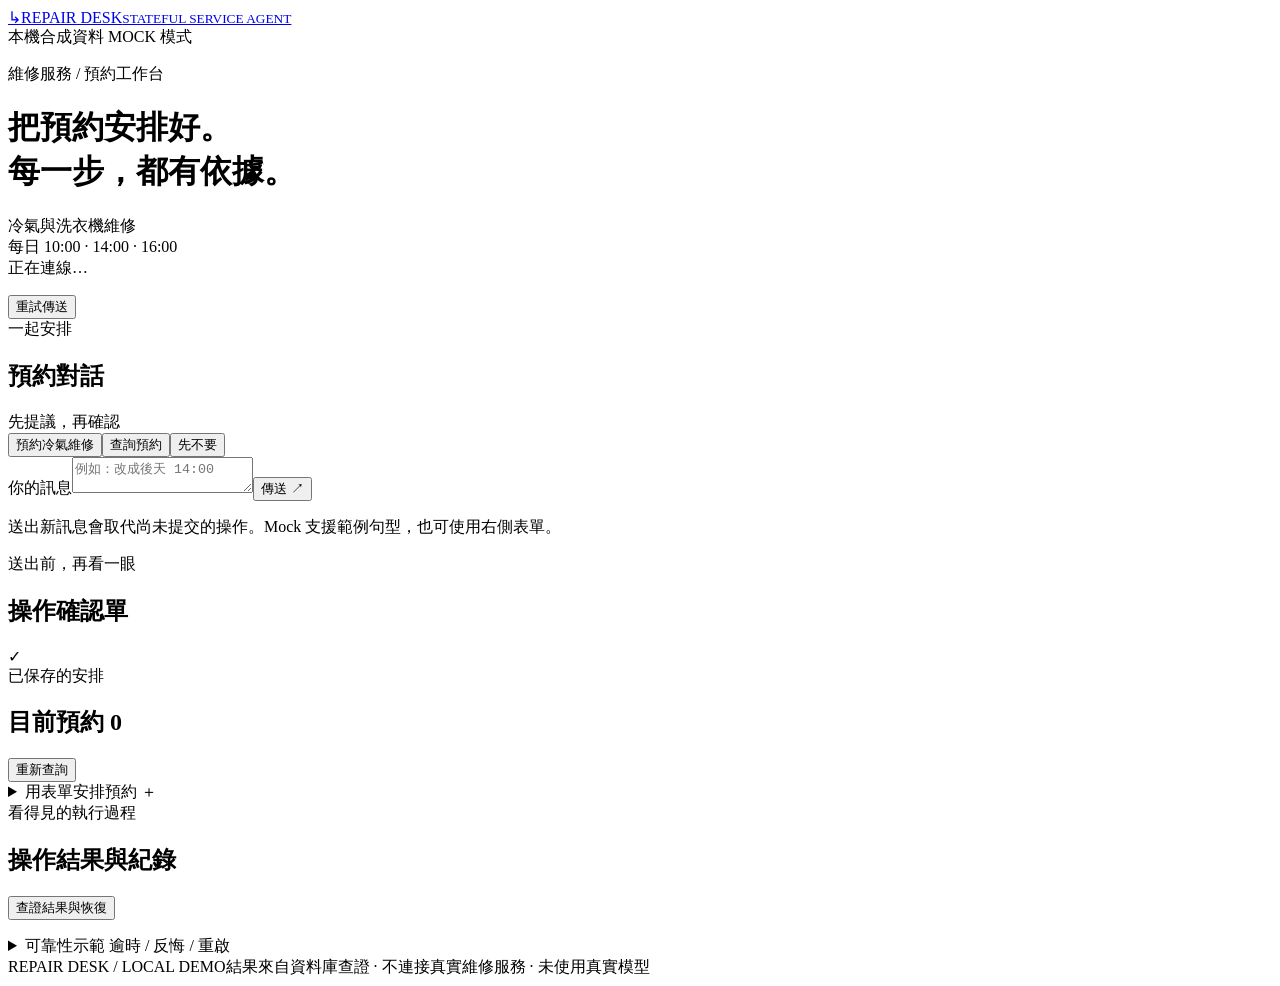
==== agent/static/index.html @ bf1f91c7 "feat: add local repair booking agent with durable confirmation and recovery" ====
<!doctype html>
<html lang="zh-Hant">
  <head>
    <meta charset="utf-8" />
    <meta name="viewport" content="width=device-width,initial-scale=1" />
    <title>維修預約工作台 · Stateful Service Agent</title>
    <link rel="stylesheet" href="/static/style.css" />
    <script defer src="/static/app.js"></script>
  </head>
  <body>
    <header class="masthead">
      <a class="brand" href="/" aria-label="維修預約工作台首頁"
        ><span class="brand-mark" aria-hidden="true">↳</span
        ><span>REPAIR DESK<small>STATEFUL SERVICE AGENT</small></span></a
      >
      <div class="environment">
        <span class="dot"></span>本機合成資料
        <span class="mode">MOCK 模式</span>
      </div>
    </header>
    <main>
      <div class="intro">
        <div>
          <p class="eyebrow">維修服務 / 預約工作台</p>
          <h1>把預約安排好。<br /><span>每一步，都有依據。</span></h1>
        </div>
        <p class="intro-note">
          冷氣與洗衣機維修<br />每日 10:00 · 14:00 · 16:00<br /><span
            id="identity"
            >正在連線…</span
          >
        </p>
      </div>
      <div id="notice" class="notice hidden" role="status" aria-live="polite">
        <span id="notice-text"></span
        ><button id="retry" class="text-button hidden">重試傳送</button>
      </div>
      <div class="workspace">
        <section class="conversation panel" aria-labelledby="chat-heading">
          <div class="panel-heading">
            <div>
              <span class="eyebrow">一起安排</span>
              <h2 id="chat-heading">預約對話</h2>
            </div>
            <span class="quiet-badge">先提議，再確認</span>
          </div>
          <div
            id="messages"
            class="messages"
            role="log"
            aria-label="預約對話紀錄"
            aria-live="polite"
          ></div>
          <div class="suggestions">
            <button data-prompt="我要預約冷氣維修，明天 10:00">
              預約冷氣維修</button
            ><button data-prompt="查詢我的預約">查詢預約</button
            ><button data-prompt="先不要，放棄這次操作">先不要</button>
          </div>
          <form id="chat-form" class="composer">
            <label class="sr-only" for="message">你的訊息</label
            ><textarea
              id="message"
              rows="2"
              placeholder="例如：改成後天 14:00"
              maxlength="2000"
              required
            ></textarea
            ><button id="send" class="primary" type="submit">
              傳送 <span aria-hidden="true">↗</span>
            </button>
          </form>
          <p class="composer-note">
            送出新訊息會取代尚未提交的操作。Mock
            支援範例句型，也可使用右側表單。
          </p>
        </section>
        <aside class="right-column">
          <section
            id="confirmation-panel"
            class="confirmation"
            aria-labelledby="confirmation-heading"
          >
            <div class="panel-heading">
              <div>
                <span class="eyebrow">送出前，再看一眼</span>
                <h2 id="confirmation-heading">操作確認單</h2>
              </div>
              <span class="ticket-icon" aria-hidden="true">✓</span>
            </div>
            <div id="confirmation"></div>
          </section>
          <section
            class="panel bookings-panel"
            aria-labelledby="bookings-heading"
          >
            <div class="panel-heading">
              <div>
                <span class="eyebrow">已保存的安排</span>
                <h2 id="bookings-heading">
                  目前預約 <span id="booking-count" class="count">0</span>
                </h2>
              </div>
              <button id="refresh" class="text-button">重新查詢</button>
            </div>
            <div id="bookings"></div>
          </section>
          <details class="panel booking-form-panel">
            <summary>用表單安排預約 <span aria-hidden="true">＋</span></summary>
            <form id="booking-form">
              <label for="service">維修項目</label
              ><select id="service">
                <option>冷氣維修</option>
                <option>洗衣機維修</option>
              </select>
              <div class="form-row">
                <div>
                  <label for="date">日期（台北）</label
                  ><input id="date" type="date" required />
                </div>
                <div>
                  <label for="time">時段</label
                  ><select id="time">
                    <option>10:00</option>
                    <option>14:00</option>
                    <option>16:00</option>
                  </select>
                </div>
              </div>
              <button class="secondary" type="submit">建立待確認操作</button>
            </form>
          </details>
        </aside>
      </div>
      <section class="panel execution" aria-labelledby="execution-heading">
        <div class="panel-heading">
          <div>
            <span class="eyebrow">看得見的執行過程</span>
            <h2 id="execution-heading">操作結果與紀錄</h2>
          </div>
          <button id="recover" class="secondary">查證結果與恢復</button>
        </div>
        <div id="result" class="result" aria-live="polite"></div>
        <ol id="events" class="events"></ol>
      </section>
      <details class="demo panel">
        <summary>可靠性示範 <span>逾時 / 反悔 / 重啟</span></summary>
        <div class="demo-content">
          <div>
            <label for="fault">下一次確認的回覆情境</label
            ><select id="fault">
              <option value="none">正常提交</option>
              <option value="before_commit">提交前逾時，等待查證或重啟</option>
              <option value="after_commit">已提交，但回覆遺失</option>
            </select>
            <p>
              選擇情境後提出並確認一筆操作，再按「查證結果與恢復」。此為明確注入的本機故障。
            </p>
          </div>
          <div>
            <strong>示範反悔</strong>
            <p>選「提交前逾時」，確認後傳送「先不要」。查證時應無新增預約。</p>
            <strong>示範程序重啟</strong>
            <p>
              提交前逾時後，停止本工作台的終端程序，再使用相同啟動命令啟動。保留瀏覽器與資料庫，即可看到恢復結果。
            </p>
          </div>
        </div>
      </details>
    </main>
    <footer>
      <span>REPAIR DESK / LOCAL DEMO</span
      ><span>結果來自資料庫查證 · 不連接真實維修服務 · 未使用真實模型</span>
    </footer>
  </body>
</html>
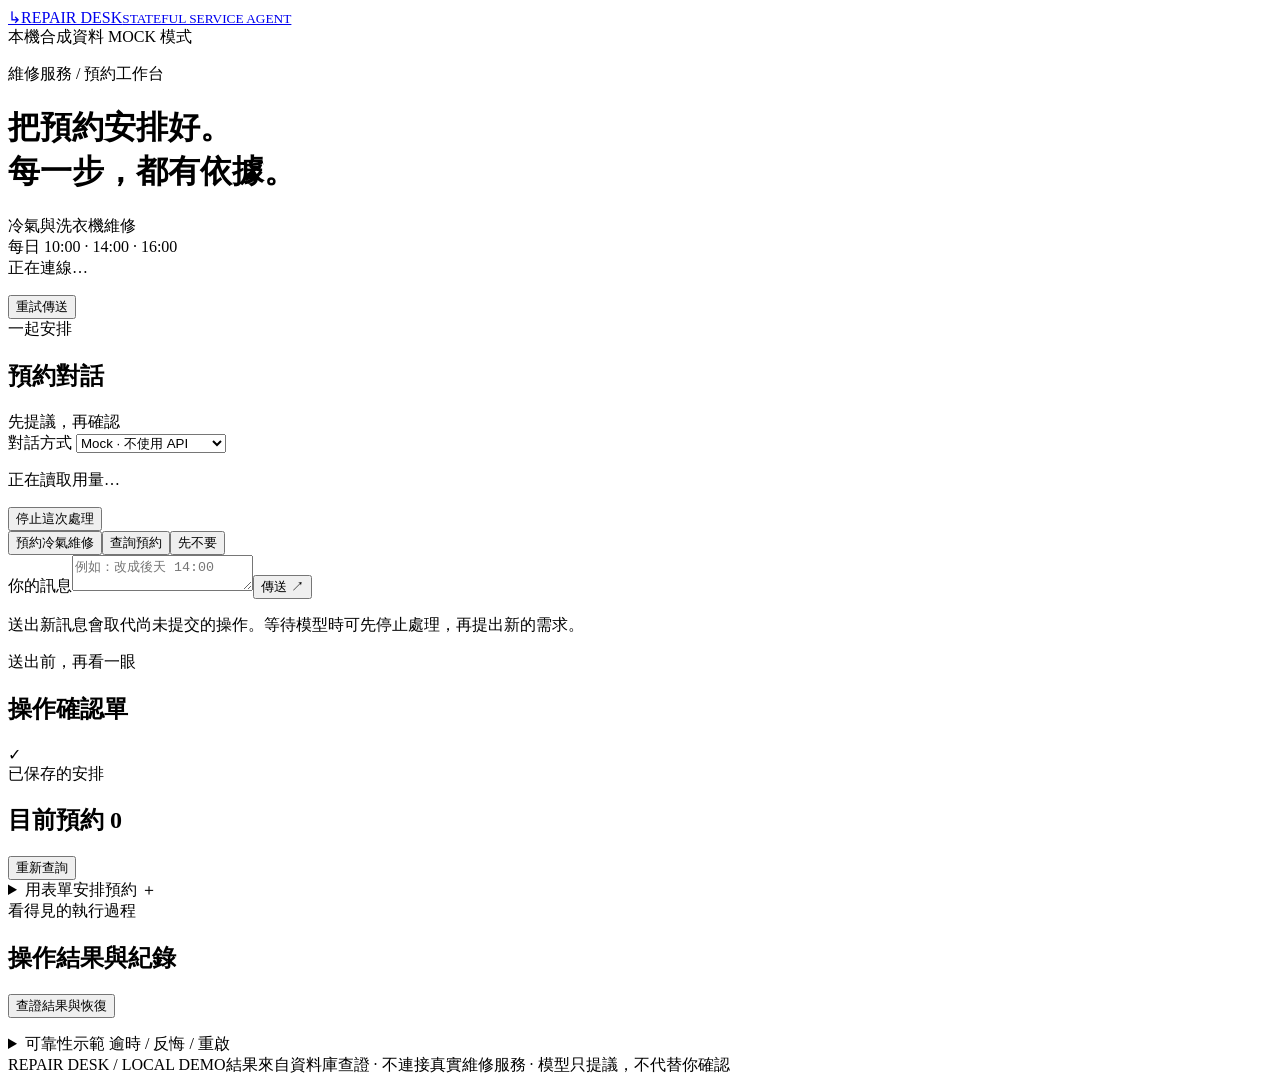
==== commit 4ea790f1: "feat: connect live booking chat with durable budget and interruption" ====
--- a/agent/static/index.html
+++ b/agent/static/index.html
@@ -15,7 +15,7 @@
       >
       <div class="environment">
         <span class="dot"></span>本機合成資料
-        <span class="mode">MOCK 模式</span>
+        <span class="mode" id="mode-badge">MOCK 模式</span>
       </div>
     </header>
     <main>
@@ -44,6 +44,18 @@
             </div>
             <span class="quiet-badge">先提議，再確認</span>
           </div>
+          <div class="model-controls">
+            <label for="mode">對話方式</label>
+            <select id="mode">
+              <option value="mock">Mock · 不使用 API</option>
+              <option value="fixed" disabled>真實模型 · 固定流程</option>
+              <option value="agent" disabled>真實模型 · 單一 Agent</option>
+            </select>
+            <p id="model-usage">正在讀取用量…</p>
+            <button id="interrupt" type="button" class="secondary hidden">
+              停止這次處理
+            </button>
+          </div>
           <div
             id="messages"
             class="messages"
@@ -71,8 +83,7 @@
             </button>
           </form>
           <p class="composer-note">
-            送出新訊息會取代尚未提交的操作。Mock
-            支援範例句型，也可使用右側表單。
+            送出新訊息會取代尚未提交的操作。等待模型時可先停止處理，再提出新的需求。
           </p>
         </section>
         <aside class="right-column">
@@ -170,7 +181,10 @@
     </main>
     <footer>
       <span>REPAIR DESK / LOCAL DEMO</span
-      ><span>結果來自資料庫查證 · 不連接真實維修服務 · 未使用真實模型</span>
+      ><span
+        >結果來自資料庫查證 · 不連接真實維修服務 ·
+        模型只提議，不代替你確認</span
+      >
     </footer>
   </body>
 </html>
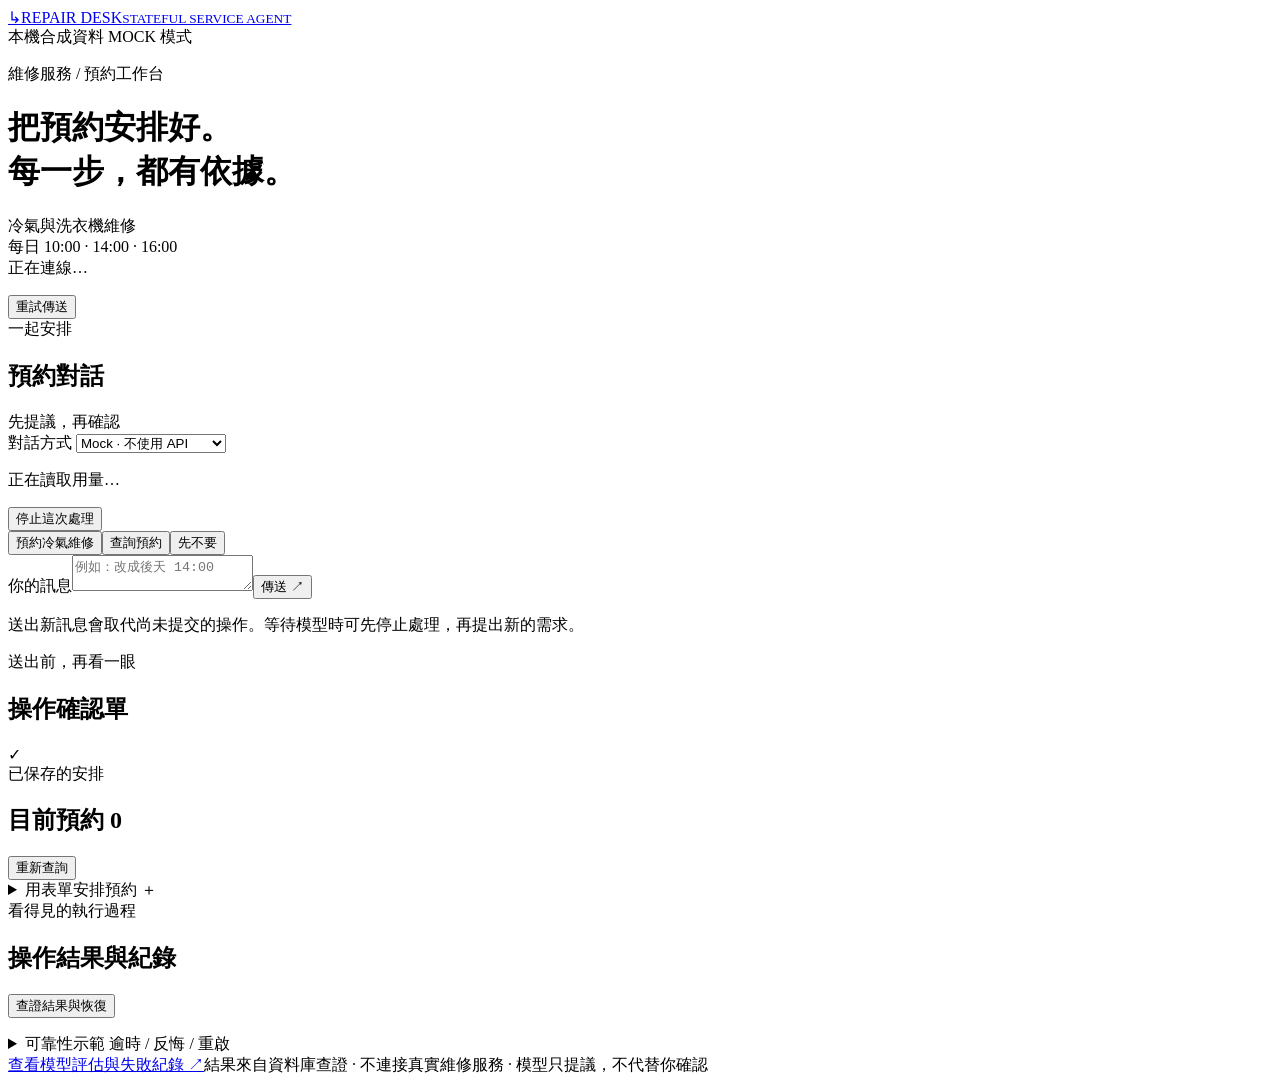
==== commit 5c592d32: "feat: add local launcher and inspectable evaluation evidence page" ====
--- a/agent/static/index.html
+++ b/agent/static/index.html
@@ -180,7 +180,7 @@
       </details>
     </main>
     <footer>
-      <span>REPAIR DESK / LOCAL DEMO</span
+      <a href="/evaluation">查看模型評估與失敗紀錄 ↗</a
       ><span
         >結果來自資料庫查證 · 不連接真實維修服務 ·
         模型只提議，不代替你確認</span
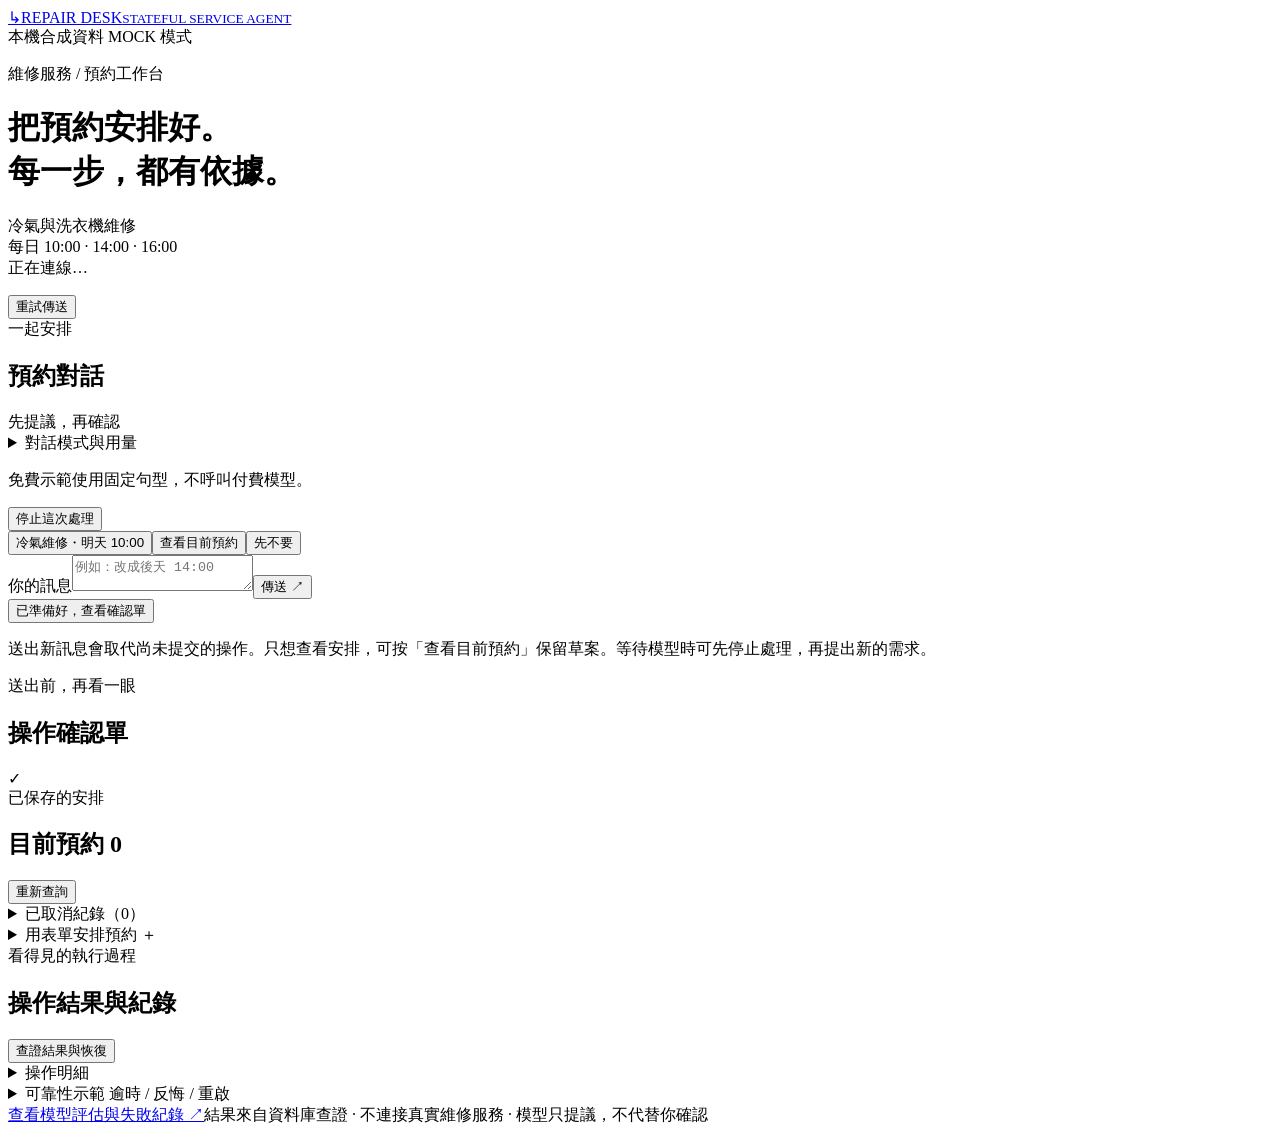
==== commit e78f29e1: "feat: improve booking flow and preserve uncertainty through recovery" ====
--- a/agent/static/index.html
+++ b/agent/static/index.html
@@ -44,18 +44,18 @@
             </div>
             <span class="quiet-badge">先提議，再確認</span>
           </div>
-          <div class="model-controls">
+          <details id="model-details" class="model-controls">
+            <summary>對話模式與用量</summary>
             <label for="mode">對話方式</label>
             <select id="mode">
-              <option value="mock">Mock · 不使用 API</option>
-              <option value="fixed" disabled>真實模型 · 固定流程</option>
-              <option value="agent" disabled>真實模型 · 單一 Agent</option>
+              <option value="mock">免費示範（固定句型）</option>
+              <option value="fixed" disabled>真實模型・固定流程（可能計費）</option>
+              <option value="agent" disabled>真實模型・單一 Agent（可能計費）</option>
             </select>
             <p id="model-usage">正在讀取用量…</p>
-            <button id="interrupt" type="button" class="secondary hidden">
-              停止這次處理
-            </button>
-          </div>
+          </details>
+          <p id="mode-help">免費示範使用固定句型，不呼叫付費模型。</p>
+          <button id="interrupt" type="button" class="secondary hidden">停止這次處理</button>
           <div
             id="messages"
             class="messages"
@@ -65,8 +65,8 @@
           ></div>
           <div class="suggestions">
             <button data-prompt="我要預約冷氣維修，明天 10:00">
-              預約冷氣維修</button
-            ><button data-prompt="查詢我的預約">查詢預約</button
+              冷氣維修・明天 10:00</button
+            ><button id="query-bookings">查看目前預約</button
             ><button data-prompt="先不要，放棄這次操作">先不要</button>
           </div>
           <form id="chat-form" class="composer">
@@ -82,8 +82,9 @@
               傳送 <span aria-hidden="true">↗</span>
             </button>
           </form>
+          <button id="confirmation-next" class="next-step hidden" type="button">已準備好，查看確認單</button>
           <p class="composer-note">
-            送出新訊息會取代尚未提交的操作。等待模型時可先停止處理，再提出新的需求。
+            送出新訊息會取代尚未提交的操作。只想查看安排，可按「查看目前預約」保留草案。等待模型時可先停止處理，再提出新的需求。
           </p>
         </section>
         <aside class="right-column">
@@ -115,6 +116,10 @@
               <button id="refresh" class="text-button">重新查詢</button>
             </div>
             <div id="bookings"></div>
+            <details id="booking-history">
+              <summary>已取消紀錄（0）</summary>
+              <div id="history-bookings"></div>
+            </details>
           </section>
           <details class="panel booking-form-panel">
             <summary>用表單安排預約 <span aria-hidden="true">＋</span></summary>
@@ -127,18 +132,21 @@
               <div class="form-row">
                 <div>
                   <label for="date">日期（台北）</label
-                  ><input id="date" type="date" required />
+                  ><input id="date" type="date" aria-describedby="date-error" required />
+                  <span id="date-error" class="field-error"></span>
                 </div>
                 <div>
                   <label for="time">時段</label
-                  ><select id="time">
+                  ><select id="time" aria-describedby="time-error">
                     <option>10:00</option>
                     <option>14:00</option>
                     <option>16:00</option>
                   </select>
+                  <span id="time-error" class="field-error"></span>
                 </div>
               </div>
-              <button class="secondary" type="submit">建立待確認操作</button>
+              <button class="secondary" type="submit">預覽預約</button>
+              <p class="form-help">下一步會請你確認，確認前不會修改預約。</p>
             </form>
           </details>
         </aside>
@@ -152,7 +160,10 @@
           <button id="recover" class="secondary">查證結果與恢復</button>
         </div>
         <div id="result" class="result" aria-live="polite"></div>
-        <ol id="events" class="events"></ol>
+        <details class="operation-details">
+          <summary>操作明細</summary>
+          <ol id="events" class="events"></ol>
+        </details>
       </section>
       <details class="demo panel">
         <summary>可靠性示範 <span>逾時 / 反悔 / 重啟</span></summary>
